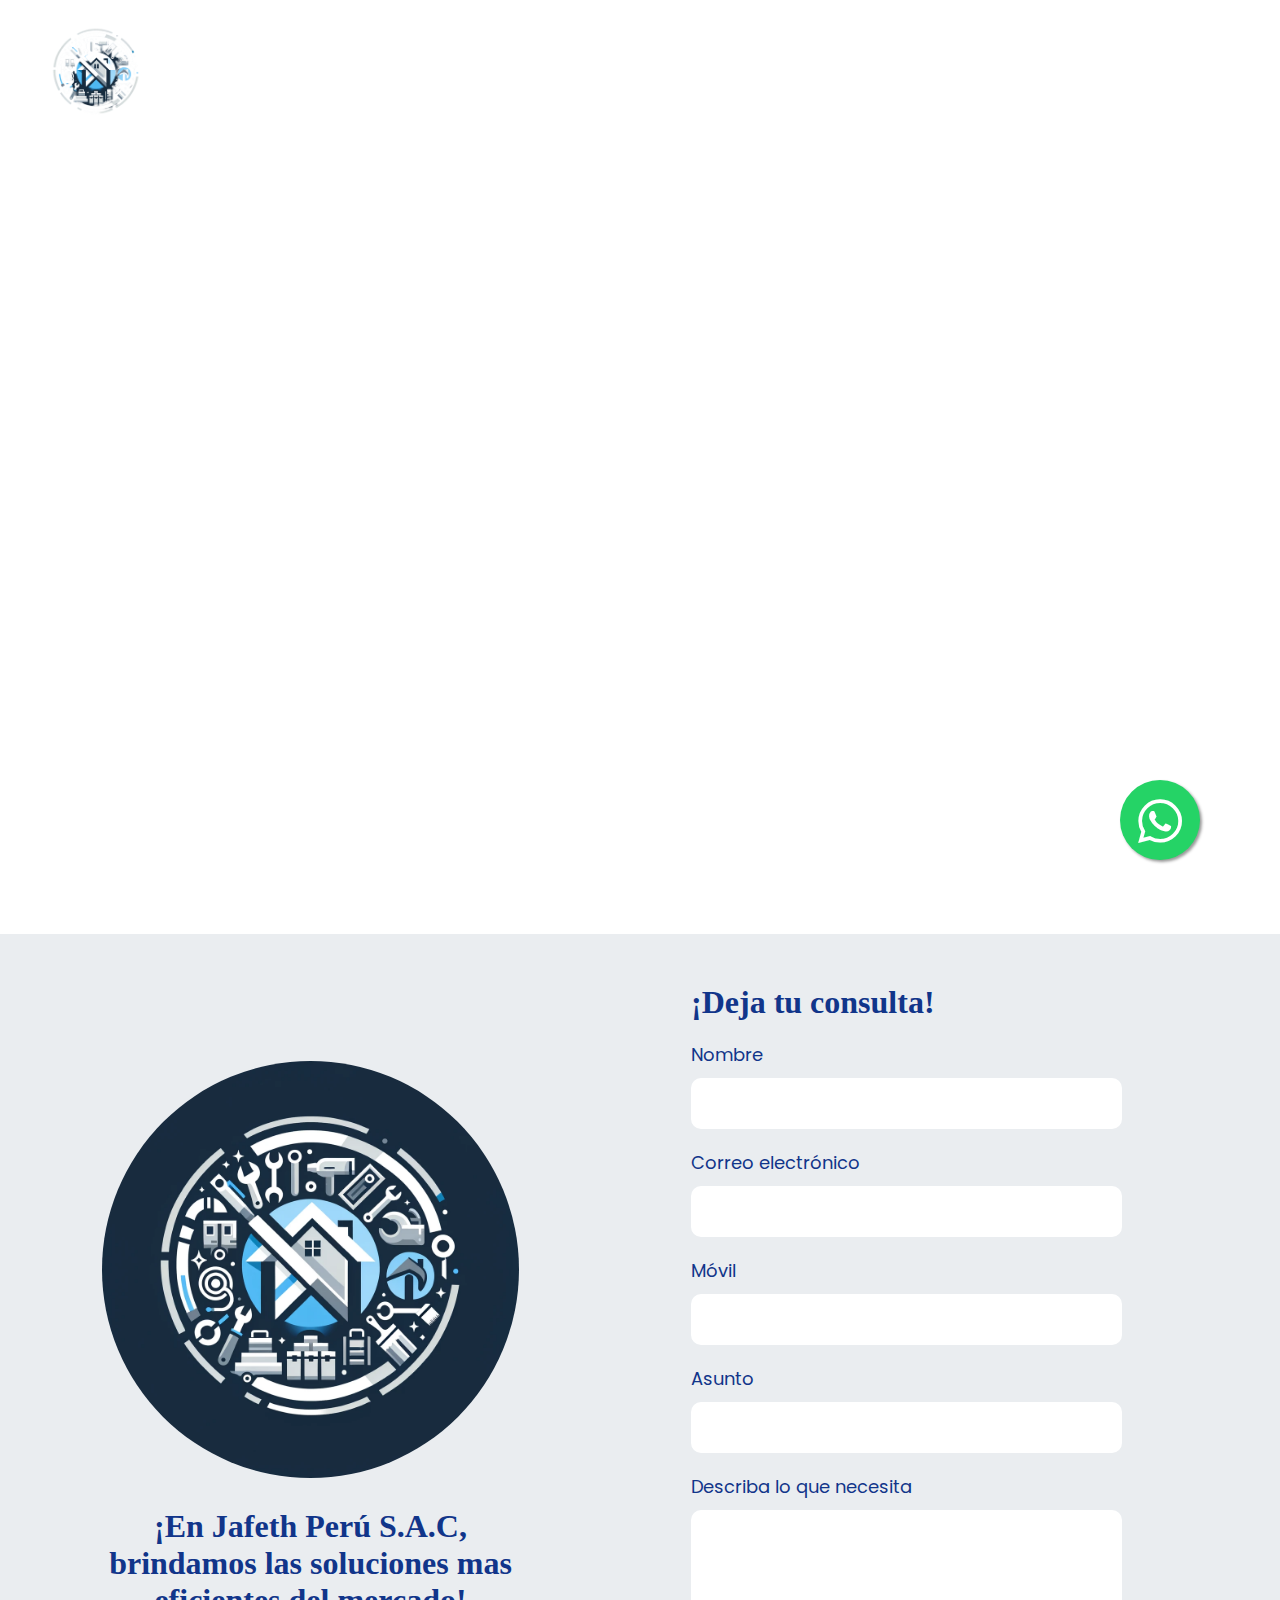
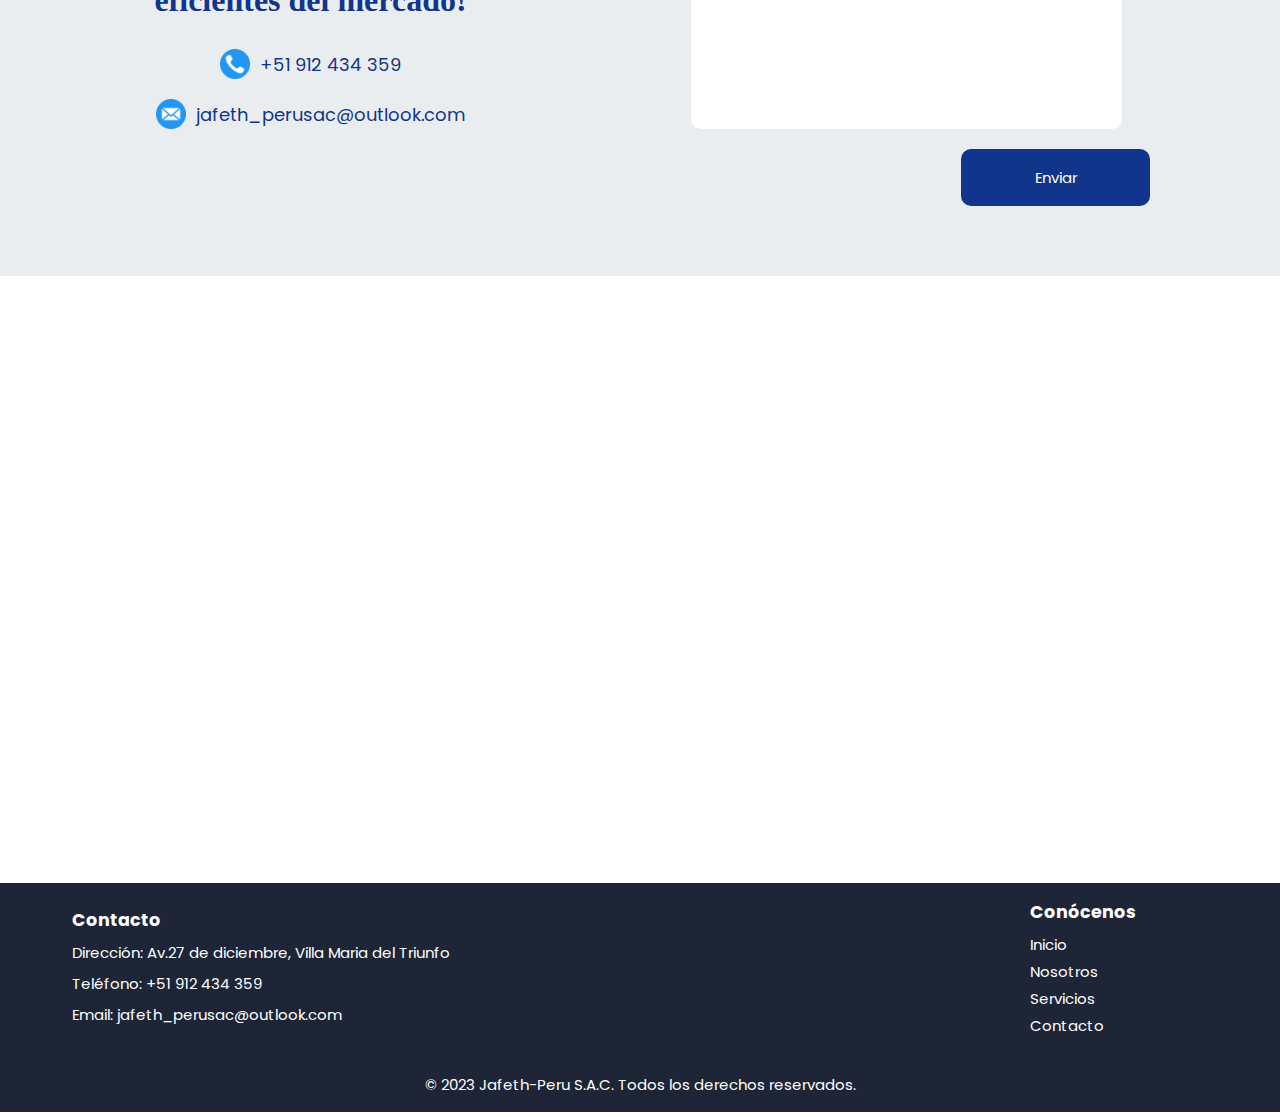
==== contacto.html @ a8d9c603 "FirstCommit" ====
<!DOCTYPE html>
<html lang="en">
<head>
    <meta charset="UTF-8">
    <meta name="viewport" content="width=device-width, initial-scale=1.0">
    <title>Jafeth_perusac</title>
    <link
    rel="stylesheet"
    href="https://cdn.jsdelivr.net/npm/swiper@11/swiper-bundle.min.css"
    />
    <link rel="stylesheet" href="Styles/contacto.css">
    <link rel="stylesheet" href="Styles/whatsapp.css">

    <link rel="stylesheet" href="https://use.fontawesome.com/releases/v5.15.1/css/all.css">
</head>
<body>
    <a href="https://api.whatsapp.com/send?phone=+51912434359&text=¡Hola,%20no%20dudes%20en%20escribirnos!" class="float" target="_blank">
      <i class="fab fa-whatsapp my-float"></i>
    </a>
    <div class="star-effect-container">
        <header class = "header">  
            <div class="menu container">
                <a href="inicio.html" class="logo">
                    <img src="/Imagenes/Logo/Logo2.png" alt="">
                </a>
      

                <nav class="navbar">    
            
                    <div class=" right "></div>
                        <ul>
                            <li><a href="inicio.html">Inicio</a></li>
                            <li><a href="nosotros.html">¿Quienes somos?</a></li>
                            <li><a href="servicios.html">Servicios</a></li>
                            <li><a href="contacto.html">Contacto</a></li>
            
                        </ul>
                </nav>
                </div>

            
        </header>      

        <section class="Descripcion container">
            <h1>¡Contáctenos!</h1>
            <p>No dudes en escribirnos, atendemos todas tus consultas</p>
        </section>
    </div>
    <section id="contacto" class=" form_Inicio container" >
        <div class="form_Info">
   
            <img src="Imagenes/Logo/Logo3.png" alt="Imagen Central" class="central-img">
            <h1>¡En Jafeth Perú S.A.C, brindamos las soluciones mas eficientes del mercado!</h1>
            <div class="info-item">
              <img src="Imagenes/Contacto/Iconos/llamada.png" alt="Teléfono" class="icon">
              <p>+51 912 434 359</p>
            </div>
            <div class="info-item">
              <img src="Imagenes/Contacto/Iconos/correo.png" alt="Email" class="icon">
              <p>jafeth_perusac@outlook.com</p>
            </div>
        </div>
        <div class=" formularioI">
            <h2>¡Deja tu consulta!</h2> 
            <form action="https://formsubmit.co/jafeth_perusac@outlook.com" method="POST"><!-- no olvidar ajustar correo -->
                <label for="name">Nombre</label>
                <input type="text" name="name" id="name" pattern="[A-Za-z ]+" title="Por favor, ingrese solo letras." required>

                <label for="email">Correo electrónico</label>
                <input type="email" name="email" id = "email" required>

                <label for="number">Móvil</label>
                <input type="text" name="number" id="number" maxlength="9" minlength="9" pattern="\d{9}" oninput="this.value = this.value.replace(/[^0-9]/g, '').replace(/(\..*)\./g, '$1');" required>
                
                <label for="subject">Asunto</label>
                <input type="text" name="subject" id = "subject" required>

                <label for="solicitud">Describa lo que necesita</label>
                <textarea name="solicitud" id="solicitud" cols="30" rows="5" required></textarea>   

                <input class="btn" type="submit" value="Enviar">
                <!--<input type="hidden" name="_subject" value="¡Nuevo envío!">
                Asegúrate de que la URL a la que rediriges es correcta y accesible -->
                <input type="hidden" name="_next" value="http://127.0.0.1:5500/gracias.html">
                <input type="hidden" name="_captcha" value="false">
            </form>
        </div>

    </section>





    <section class="Ubicacion container">
        <div class="mapa ">
          <iframe src="https://www.google.com/maps/embed?pb=!1m18!1m12!1m3!1d7799.61566493672!2d-76.93246013590644!3d-12.193475258888975!2m3!1f0!2f0!3f0!3m2!1i1024!2i768!4f13.1!3m3!1m2!1s0x9105b93842ca3095%3A0xd90f2633d838386f!2sAv.%2027%20de%20Diciembre%20466%2C%20Lima%2015818%2C%20Per%C3%BA!5e0!3m2!1ses-419!2ses!4v1702556158304!5m2!1ses-419!2ses" width="100%" height="600" style="border:0;" allowfullscreen="" loading="lazy" referrerpolicy="no-referrer-when-downgrade"></iframe>
        </div>
    </section>
    
<script src="js/contacto.js"></script>
</body>
<footer class="site-footer container">
  <div class="contenedor">
    <div class="footer-content">
      <h3>Contacto</h3>
      <p>Dirección: Av.27 de diciembre, Villa Maria del Triunfo</p>
      <p>Teléfono: +51 912 434 359</p>
      <p>Email: jafeth_perusac@outlook.com</p>
    </div>
    <div class="footer-social">
      <h3>Conócenos</h3>
      <a href="inicio.html" target="_blank">Inicio</a>
      <a href="nosotros.html" target="_blank">Nosotros</a>
      <a href="servicios.html" target="_blank">Servicios</a>
      <a href="contacto.html" target="_blank">Contacto</a>
    </div>
  </div>
  <div class="footer-bottom">
    <p>© 2023 Jafeth-Peru S.A.C. Todos los derechos reservados.</p>
  </div>
</footer>
</html>
---- Styles/contacto.css ----
@import url('https://fonts.googleapis.com/css2?family=Oswald:wght@400;500;600&family=Poppins:wght@400;500;600;700;800&display=swap');
*{
    margin: 0;
    padding: 0;
    text-decoration: none;
    box-sizing: border-box;
    list-style: none;
}
body{
    margin: 0;
    padding: 0;
    font-family: 'Poppins', sans-serif;
    position: relative;
}
.header {
    padding-top: 1.25rem; /* 20px */
    padding-left: 1.875rem; /* 30px */
}
.star-effect-container {
    position: relative;
    z-index: 1;
    max-width: 100%;
    overflow: hidden;
}
.header, .Descripcion {
    position: relative;
    z-index: 2;
}
canvas {
    position: fixed;
    top: 0;
    left: 0;
    width: 100%;
    height: 100%;
    z-index: 0;
}
img{
    max-width: 100%;
}
.container {
    max-width: 100vw;
    margin: 0 auto;
}
.menu {
    display: flex;
    align-items: center;
    justify-content: space-between;
    width: 100%;
}
.navbar{
    display: flex;
}
.navbar ul li {
    padding: 0 1.25rem; /* 20px */
}
.menu .navbar ul {
    display: flex;
    margin-left: auto;
}
.menu .navbar ul li a {
    display: flex;
    font-size: 1.5625rem; /* 25px */
    padding: 1.25rem; /* 20px */
    color: white;
    font-family: 'Playfair Display', serif;
}
.logo{
    width: 100%;
    max-width: 6.25rem; /* 100px */
    height: auto;
    transform: translateX(1.875rem); /* 30px */
}
#menu {
    display: none;
}
.menu label {
    cursor: pointer;
    display: none;
}
.Descripcion {
    display: flex;
    flex-direction: column;
    align-items: center;
    justify-content: center;
    width: 100vw;
    height: 90vh;
    color: white;
    margin: 0;
    padding: 0;
}
.Descripcion h1 {
    font-size: 3.4375rem; /* 55px */
    text-align: center;
    font-family: 'Playfair Display', serif;
}
.Descripcion p {
    color: white;
    font-size: 1.875rem; /* 30px */
    font-family: 'Poppins', sans-serif;
    margin-bottom: 5rem; /* 80px */
}
.form_Inicio {
    background-color: #eaedf0;
    padding: 3.125rem; /* 50px */
    background-position: center;
    background-repeat: no-repeat;
    background-size: cover;
    width: auto;
    display: flex;
    flex-wrap: wrap;
    align-items: center;
    justify-content: space-between;
}
.form_Info {
    flex: 1 0 40%;
    max-width: 50%;
    display: flex;
    flex-direction: column;
    align-items: center;
    justify-content: center;
    width: 50%;
}
.form_Info h1 {
    text-align: center;
    padding: 0 1.875rem; /* 30px */
    margin-bottom: 1.875rem; /* 30px */
    color: #11358A;
    font-family: 'Playfair Display', serif;
}
.central-img {
    max-width: 100%;
    height: auto;
    width: 60%;
    margin-bottom: 1.875rem; /* 30px */
    border-radius: 18.75rem; /* 300px */
}
.info-item {
    display: flex;
    align-items: center;
    margin-bottom: 1.25rem; /* 20px */
}
.info-item .icon {
    width: 1.875rem; /* 30px */
    margin-right: 0.625rem; /* 10px */
}
.info-item p {
    color: #11358A;
    font-size: 1.125rem; /* 18px */
}
.formularioI {
    flex: 1 0 calc(50% - 100px);
    display: flex;
    flex-direction: column;
    margin-left: 7.5rem; /* 120px */
}
.form_Inicio h2 {
    color: #11358A;
    font-size: 2.1875rem; /* 35px */
    margin-bottom: 1.25rem; /* 20px */
    font-family: 'Playfair Display', serif;
}
/* Continuar con las demás reglas... */

form {
    display: flex;
    flex-direction: column;
    width: 100%;
}
label {
    font-size: 1.125rem; /* 18px */
    color: #11358A;
    margin-bottom: 0.625rem; /* 10px */
    font-family: 'Poppins', sans-serif;
}
input, textarea {
    padding: 1.0625rem 0.875rem; /* 17px 14px */
    background-color: white;
    border: 0;
    font-size: 0.9375rem; /* 15px */
    color: black;
    width: 80%;
    margin-bottom: 1.25rem; /* 20px */
    border-radius: 0.625rem; /* 10px */
    resize: none;
}
input::-webkit-outer-spin-button,
input::-webkit-inner-spin-button {
    -webkit-appearance: none;
    margin: 0;
}
.focus {
    outline: 1px solid blue; /* Corregido de 'ipx' a '1px' */
}
.btn {
    background-color: #11358A;
    width: 9.375rem; /* 150px */
    align-self: flex-end;
    cursor: pointer;
    color: white;
    margin-right: 8.125rem; /* 130px */
    font-family: 'Poppins', sans-serif;
}
.btn:hover {
    background-color: #219BF9;
}

/* Reglas base para el footer */
.site-footer {
    padding: 1rem 0; /* Reduce el padding vertical para disminuir la altura */
    background-color: #1d2536;
    color: #fff;
    font-size: 0.9375rem; /* 15px */
    clear: both;
}

.site-footer .contenedor {
    display: flex;
    justify-content: space-between;
    align-items: center;
    flex-wrap: wrap;
    padding: 0 1rem; /* Reduce el padding horizontal */
    max-width: 90vw;
   
}

.footer-content,
.footer-social {
    margin-bottom: 0.5rem; /* Reduce el margen para disminuir la altura */
}
.footer-content h3,
.footer-social h3 {
    margin-bottom: 0.5rem; /* Reduce el margen */
    margin-left: 3.5rem;
}
.footer-content p,
.footer-social a {
    margin-bottom: 0.5rem; /* Reduce el margen */
    margin-left: 3.5rem;
}

.footer-social a {
    display: block;
    margin-bottom: 0.25rem; /* Reduce el margen */
    color: #fff;
    text-decoration: none;
}

.footer-social a:hover {
    text-decoration: underline;
}

.footer-bottom {
    text-align: center;
    width: 100%;
    padding-top: 1rem; /* Reduce el padding superior */
    margin-top: 0.5rem; /* Reduce el margen superior */
    max-height: auto; /* Ajuste para permitir que el contenido defina la altura */
}
@media only screen and (max-width: 480px) {
    .header {
        padding-top: 0.5rem; /* Reduce aún más el padding superior */
        padding-left: 0.5rem; /* Reduce el padding izquierdo */
    }
    .navbar ul li {
        padding: 0 0.25rem; /* Espaciado más estrecho en la navegación */
    }
    .menu .navbar ul li a {
        font-size: 0.9rem; /* Tamaño de fuente más pequeño para los enlaces */
    }
    .logo {
        max-width: 3rem; /* Tamaño más pequeño del logo */
        transform: translateX(0.5rem);
    }
    
    .information {
        flex-direction: column; /* Los elementos se apilan verticalmente */
        margin-bottom: 1rem;
    }
    .Descripcion h1 {
        font-size: 1.65rem; /* Reducir tamaño de fuente */
    }
    .Descripcion p {
        font-size: 1.2rem; /* Reducir tamaño de fuente */
        margin-bottom: 2rem; /* Ajustar margen */
        text-align: center;
    }
    .form_Inicio {
        flex-direction: column;
        align-items: center;
    }

    .formularioI, .form_Info {
        margin: 0;

        
    }
    
    
    .central-img, .info-item .icon .icon, .formularioI {
        width: 100%; /* Ajustar ancho */
        margin-bottom: 1rem;
        
        
    }
    .form_Info{
        margin-bottom: 2rem;
    }
    .form_Info h1{
        text-align: center;
        font-size: 1.65rem;
        
    }
    .form_Info p{
        font-size: 1.2rem;
    }
    
    .formularioI h2{
        font-size: 1.65rem;
    }
    .formularioI .label{
        font-size: 1.2rem;
    }
    /* Estilos para el botón dentro de .formularioI */
    .formularioI .btn {
        width: 80%; /* Ajusta el ancho para coincidir con los inputs */
        margin: 1.5rem 0.5rem; /* Centra el botón horizontalmente y añade espaciado superior e inferior */
        display: block; /* Asegura que el botón se muestre en su propia línea */
        margin-right: 4rem;
    }
    .footer-content, .footer-social {
        flex-direction: column;
        align-items: center;
    }
}
@media only screen and (min-width: 481px) and (max-width: 1366px) {
    .header {
        padding-top: 1.5rem; /* Ajustar el padding */
        padding-left: 1.5rem;
    }
    .menu .navbar ul li a {
        font-size: 1.7rem; /* Ajustar tamaño de fuente */
        padding: 0.75rem; /* Ajustar padding */
    }
    .logo {
        max-width: 6rem; /* Aumenta el tamaño del logo */
        transform: translateX(1.5rem); /* Ajusta la posición del logo */
    }
    .Descripcion h1 {
        font-size: 2.5rem; /* Ajustar tamaño de fuente */
    }
    .Descripcion p {
        font-size: 1.2rem; /* Ajustar tamaño de fuente */
        margin-bottom: 3rem; /* Ajustar margen */
    }
    .form_Info {
        flex-direction:column;
        max-width: 80%;
    }
    .central-img, .info-item .icon .icon, .formularioI {
        width: 80%; /* Ajustar ancho */
    }
    .form_Inicio h2, .label, .input, textarea {
        font-size: 2rem; /* Ajustar tamaño de fuente */
    }
    .btn {
        width: 35%; /* Ajustar ancho del botón */
        margin-right: 5rem;
    }
    .footer-content, .footer-social {
        flex-direction: row;
        justify-content: space-between;
    }
}
---- Styles/whatsapp.css ----
.float {
    position: fixed;
    width: 80px;
    height: 80px;
    bottom: 40px;
    right: 80px;
    background-color: #25d366;
    color: #FFF;
    border-radius: 50%;
    text-align: center;
    font-size: 50px;
    box-shadow: 2px 2px 3px #999;
    z-index: 100;
  }
  
  .float:hover {
    text-decoration: none;
    color: #25d366;
    background-color: #fff;
  }
  
  .my-float {
    margin-top: 16px;
  }
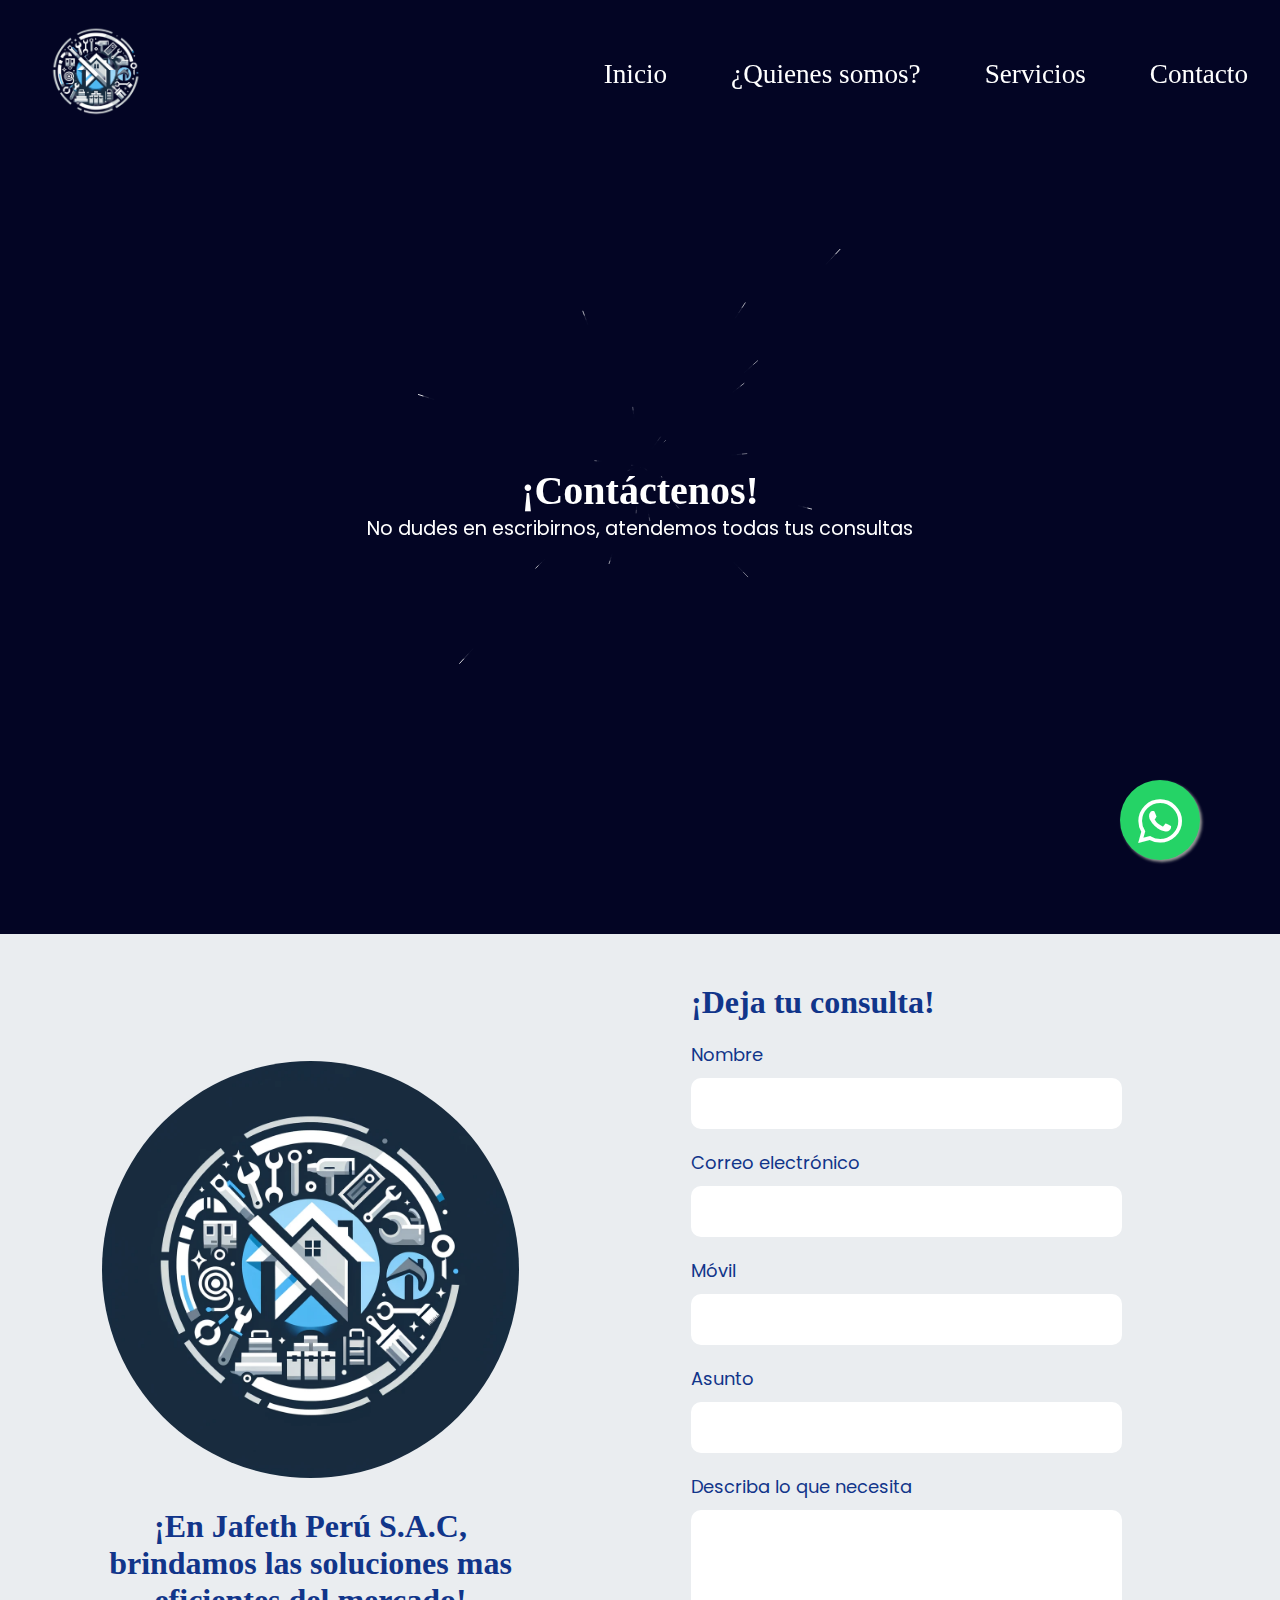
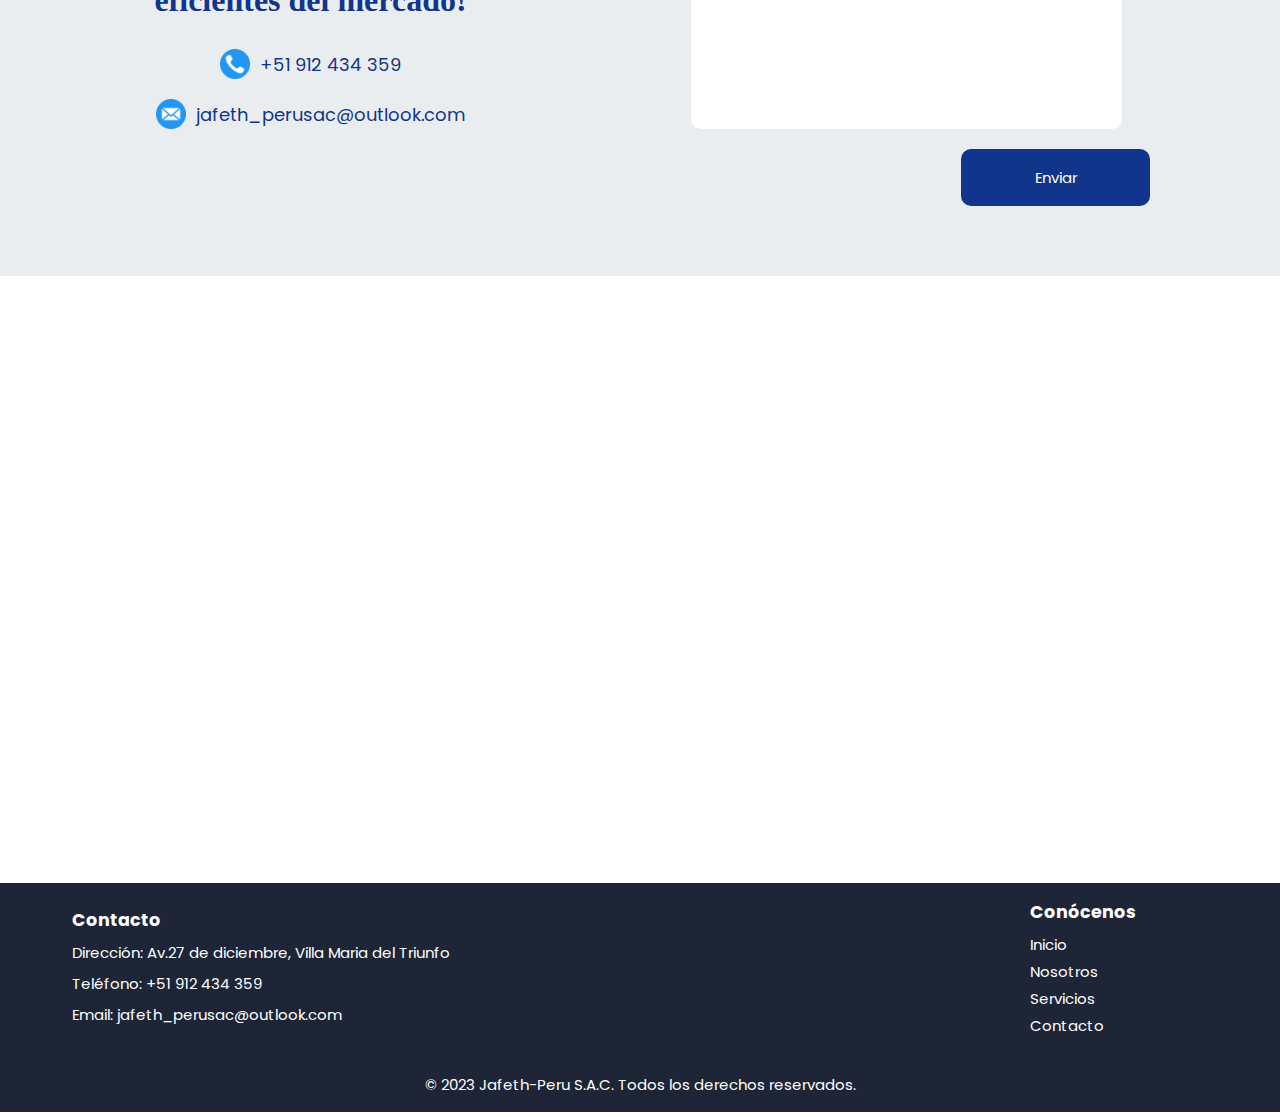
==== commit 33517672: "Update contacto.html" ====
--- a/contacto.html
+++ b/contacto.html
@@ -20,7 +20,7 @@
     <div class="star-effect-container">
         <header class = "header">  
             <div class="menu container">
-                <a href="inicio.html" class="logo">
+                <a href="index.html" class="logo">
                     <img src="/Imagenes/Logo/Logo2.png" alt="">
                 </a>
       
@@ -29,7 +29,7 @@
             
                     <div class=" right "></div>
                         <ul>
-                            <li><a href="inicio.html">Inicio</a></li>
+                            <li><a href="index.html">Inicio</a></li>
                             <li><a href="nosotros.html">¿Quienes somos?</a></li>
                             <li><a href="servicios.html">Servicios</a></li>
                             <li><a href="contacto.html">Contacto</a></li>
@@ -98,7 +98,7 @@
         </div>
     </section>
     
-<script src="js/contacto.js"></script>
+<script src="JS/contacto.js"></script>
 </body>
 <footer class="site-footer container">
   <div class="contenedor">
@@ -110,7 +110,7 @@
     </div>
     <div class="footer-social">
       <h3>Conócenos</h3>
-      <a href="inicio.html" target="_blank">Inicio</a>
+      <a href="index.html" target="_blank">Inicio</a>
       <a href="nosotros.html" target="_blank">Nosotros</a>
       <a href="servicios.html" target="_blank">Servicios</a>
       <a href="contacto.html" target="_blank">Contacto</a>
@@ -120,4 +120,4 @@
     <p>© 2023 Jafeth-Peru S.A.C. Todos los derechos reservados.</p>
   </div>
 </footer>
-</html>+</html>
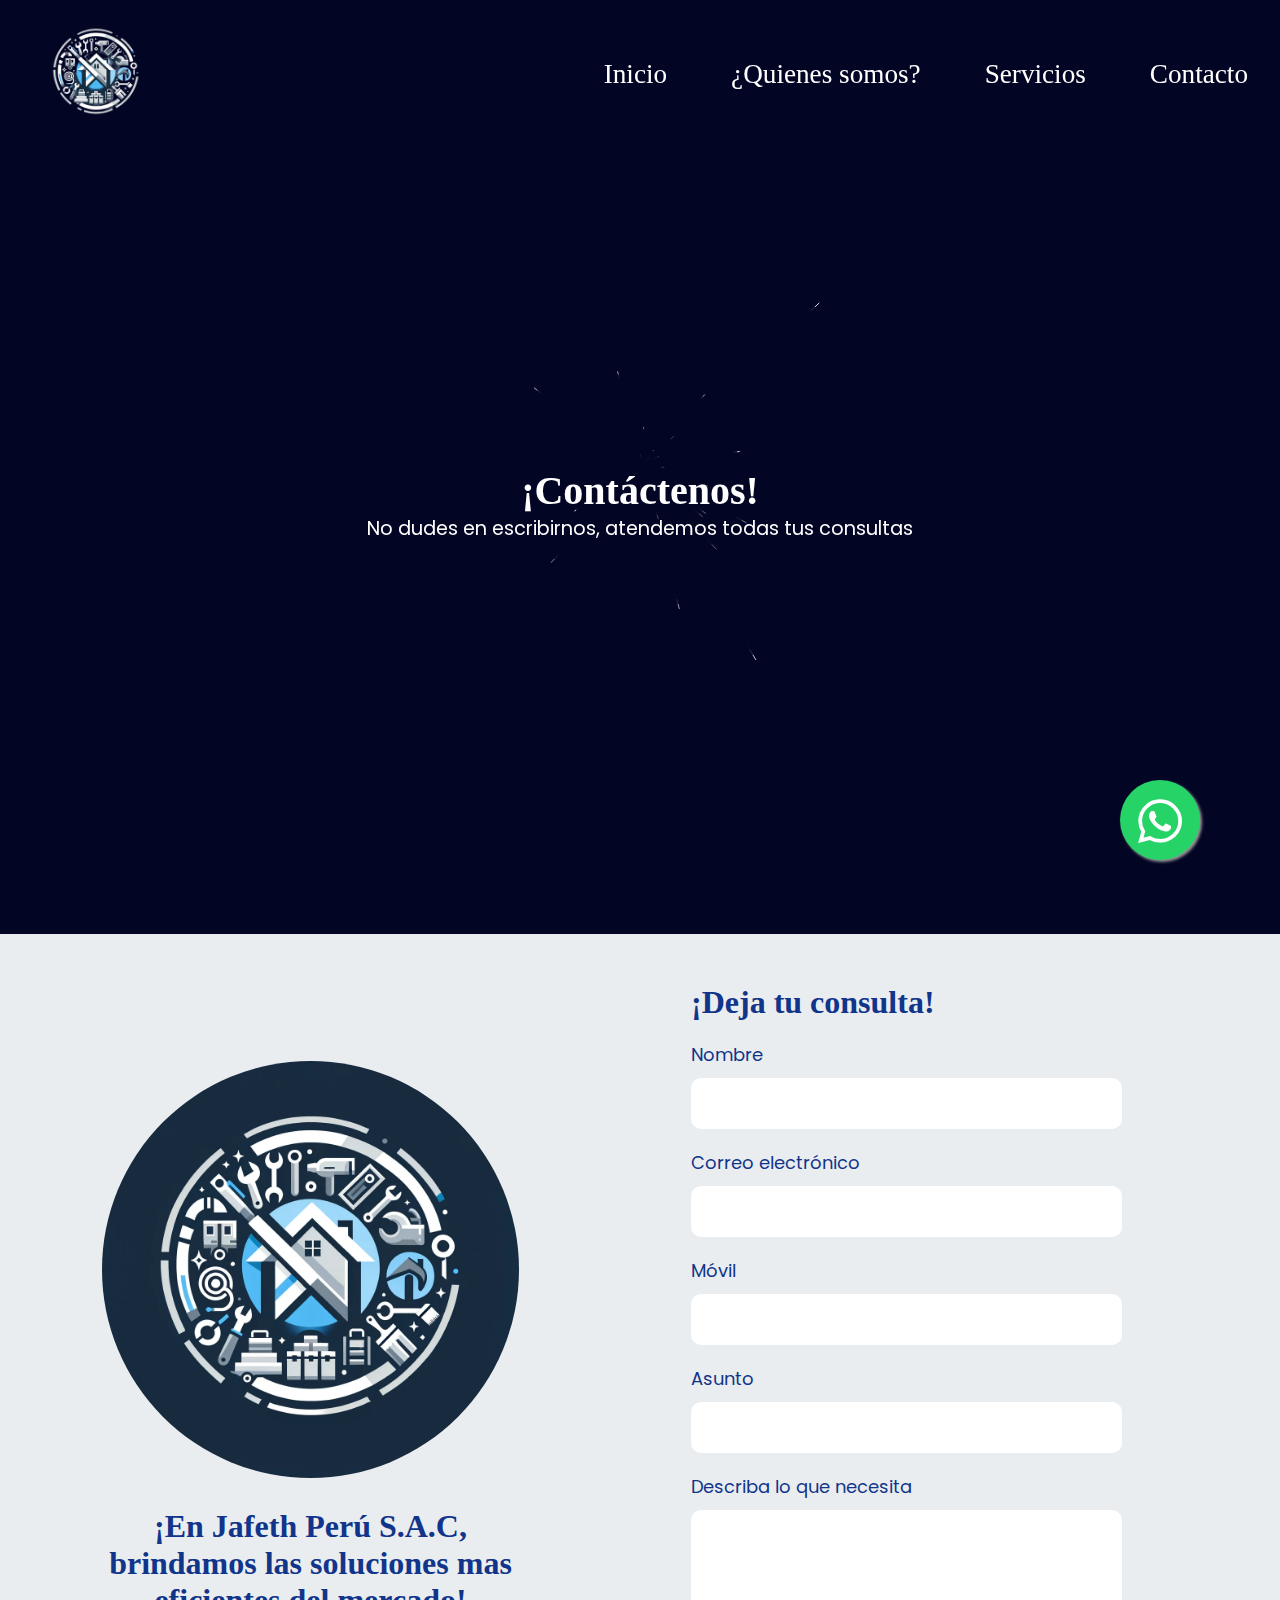
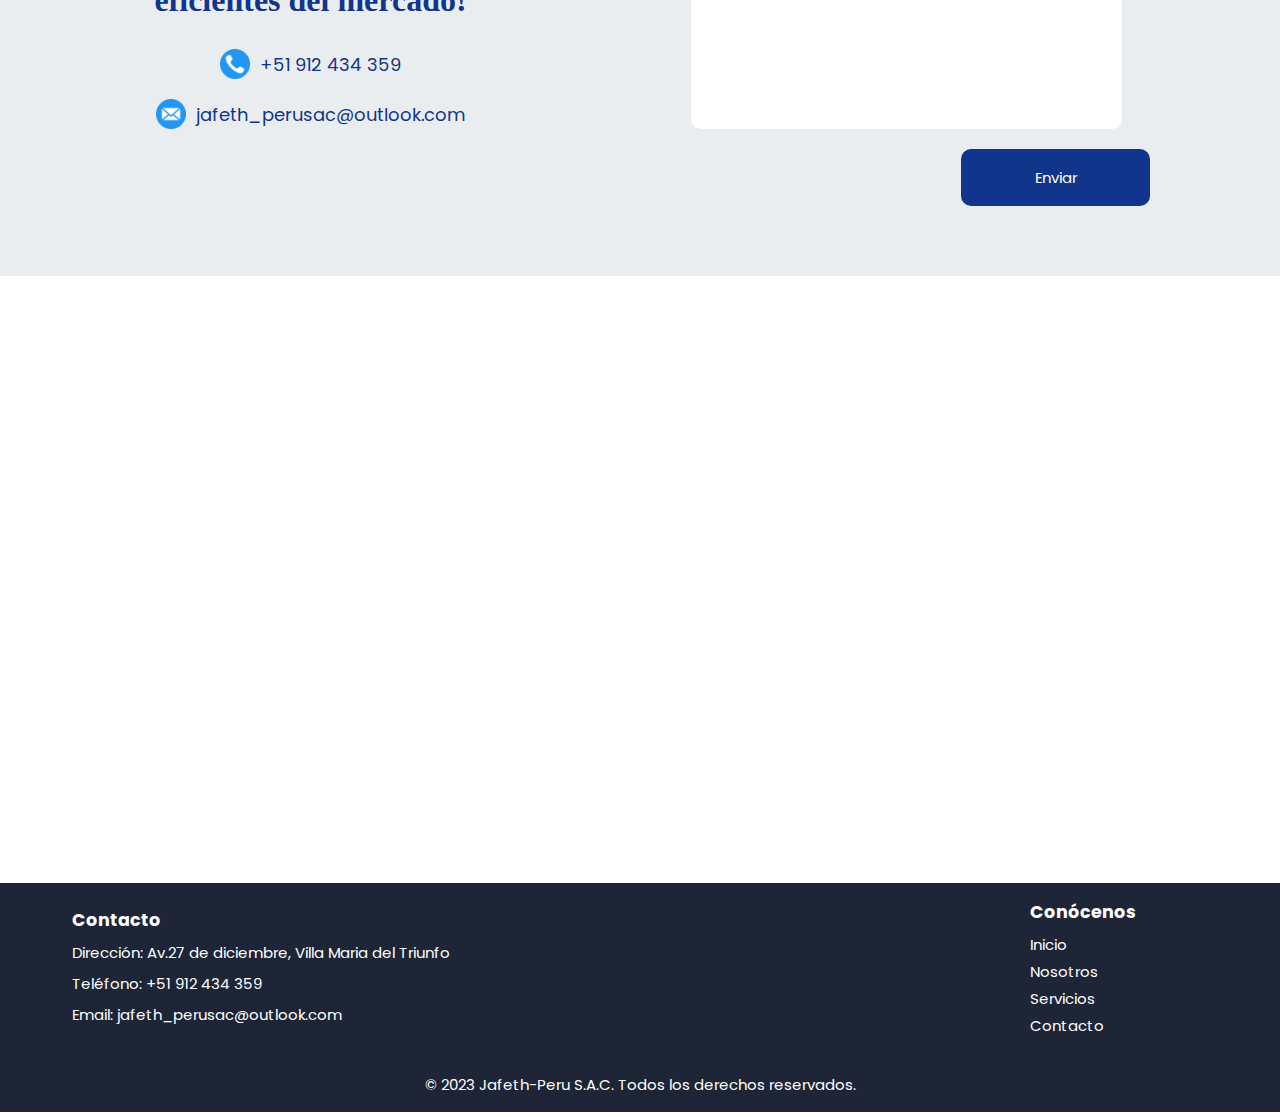
==== commit b68a01c3: "Update contacto.html" ====
--- a/contacto.html
+++ b/contacto.html
@@ -81,7 +81,7 @@
                 <input class="btn" type="submit" value="Enviar">
                 <!--<input type="hidden" name="_subject" value="¡Nuevo envío!">
                 Asegúrate de que la URL a la que rediriges es correcta y accesible -->
-                <input type="hidden" name="_next" value="http://127.0.0.1:5500/gracias.html">
+                <input type="hidden" name="_next" value="ServiciosGeneralesJafeth.github.io/gracias.html">
                 <input type="hidden" name="_captcha" value="false">
             </form>
         </div>
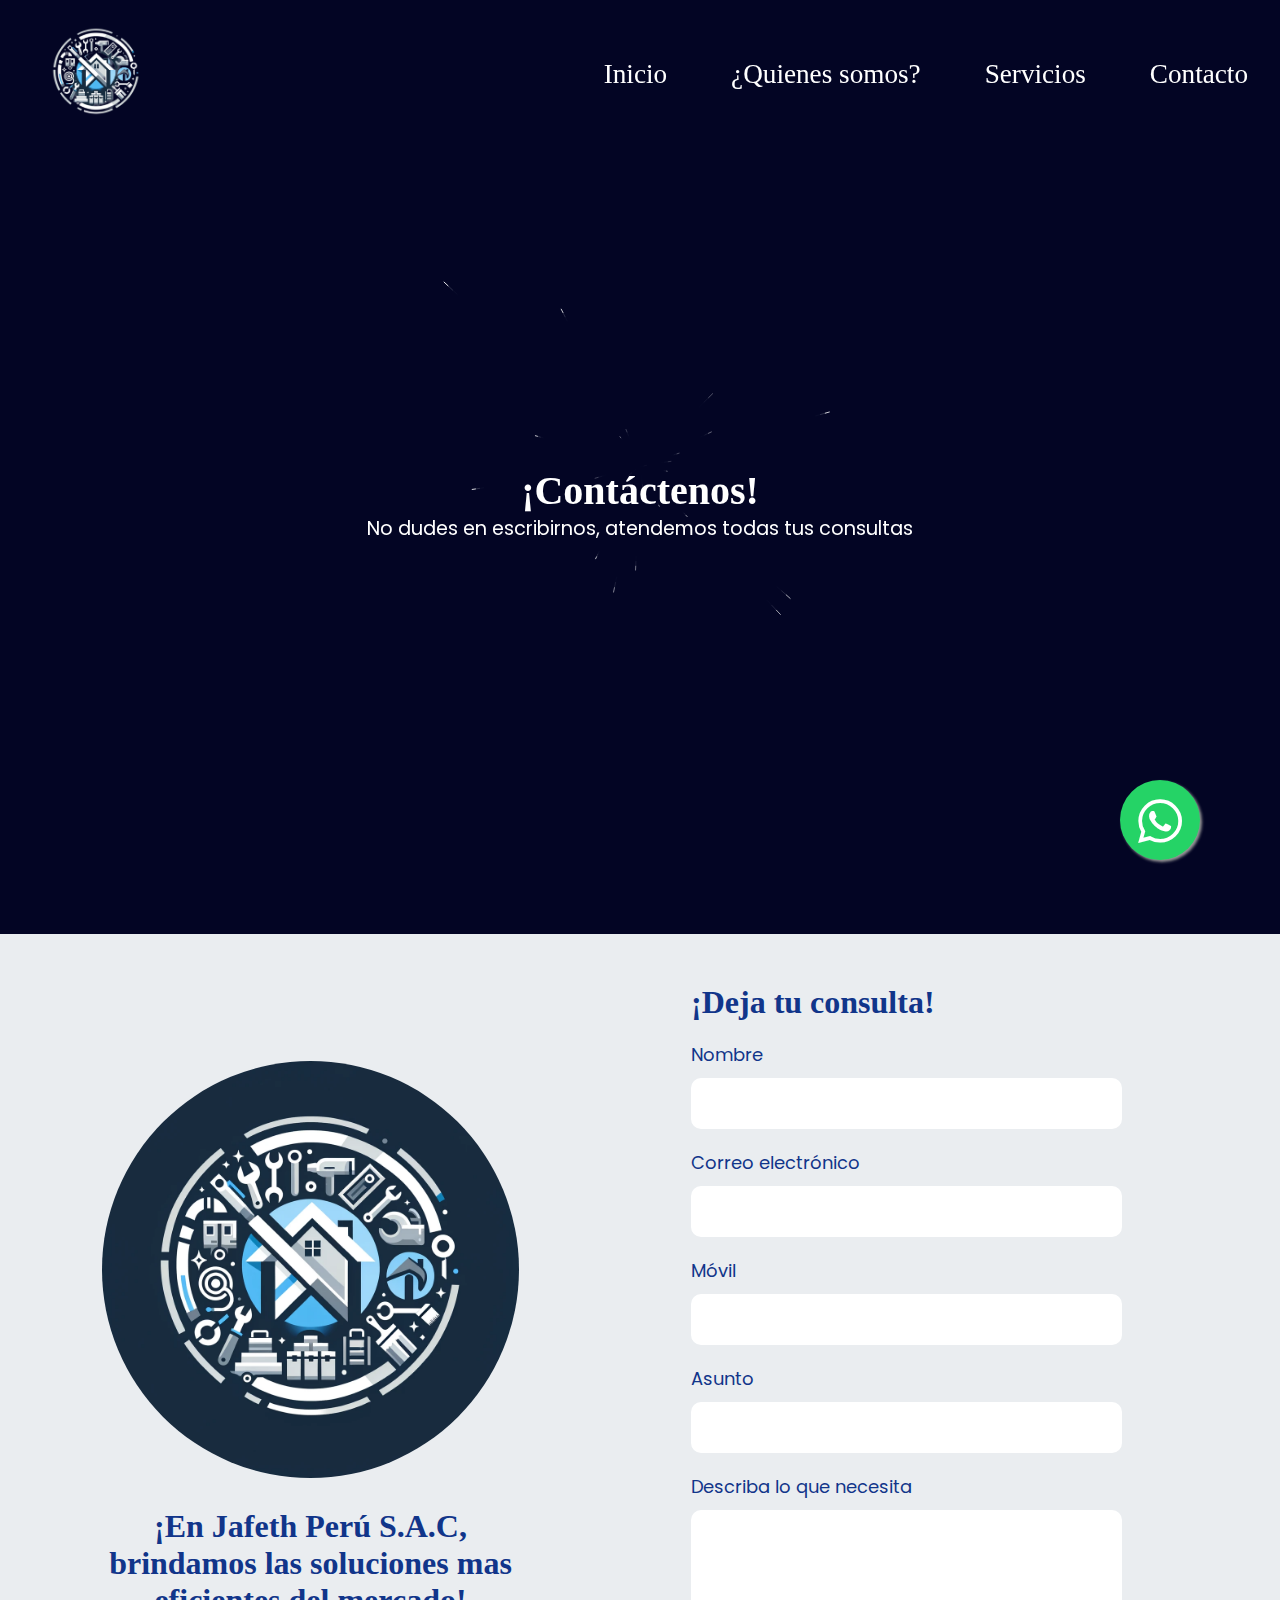
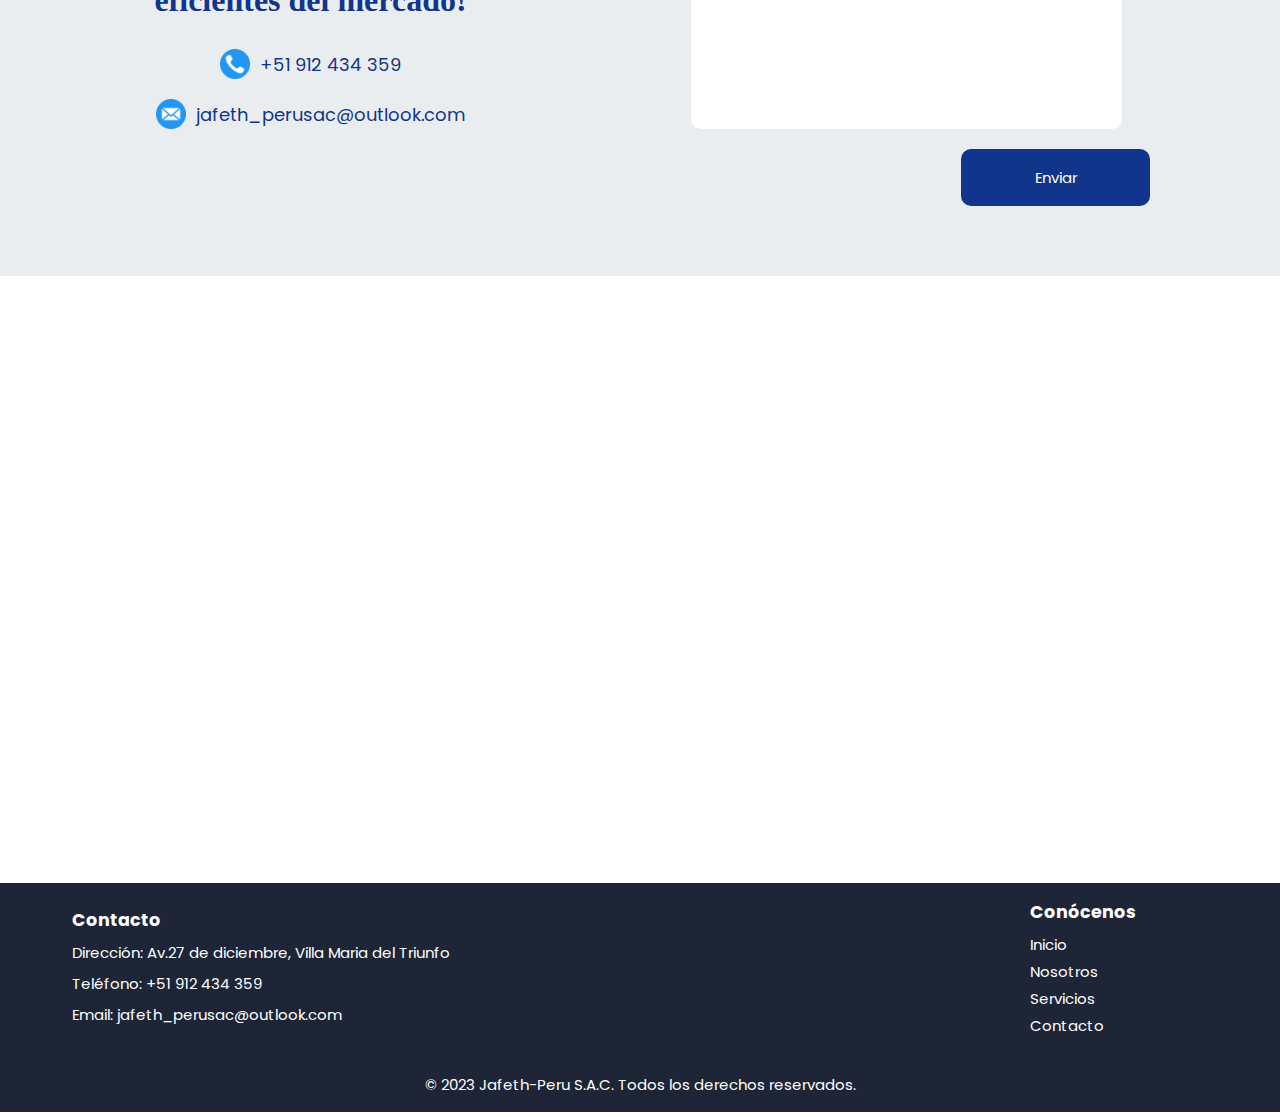
==== commit 6d2e8ae8: "Update contacto.html" ====
--- a/contacto.html
+++ b/contacto.html
@@ -81,7 +81,7 @@
                 <input class="btn" type="submit" value="Enviar">
                 <!--<input type="hidden" name="_subject" value="¡Nuevo envío!">
                 Asegúrate de que la URL a la que rediriges es correcta y accesible -->
-                <input type="hidden" name="_next" value="ServiciosGeneralesJafeth.github.io/gracias.html">
+                <input type="hidden" name="_next" value=" https://serviciosgeneralesjafeth.github.io/gracias.html">
                 <input type="hidden" name="_captcha" value="false">
             </form>
         </div>
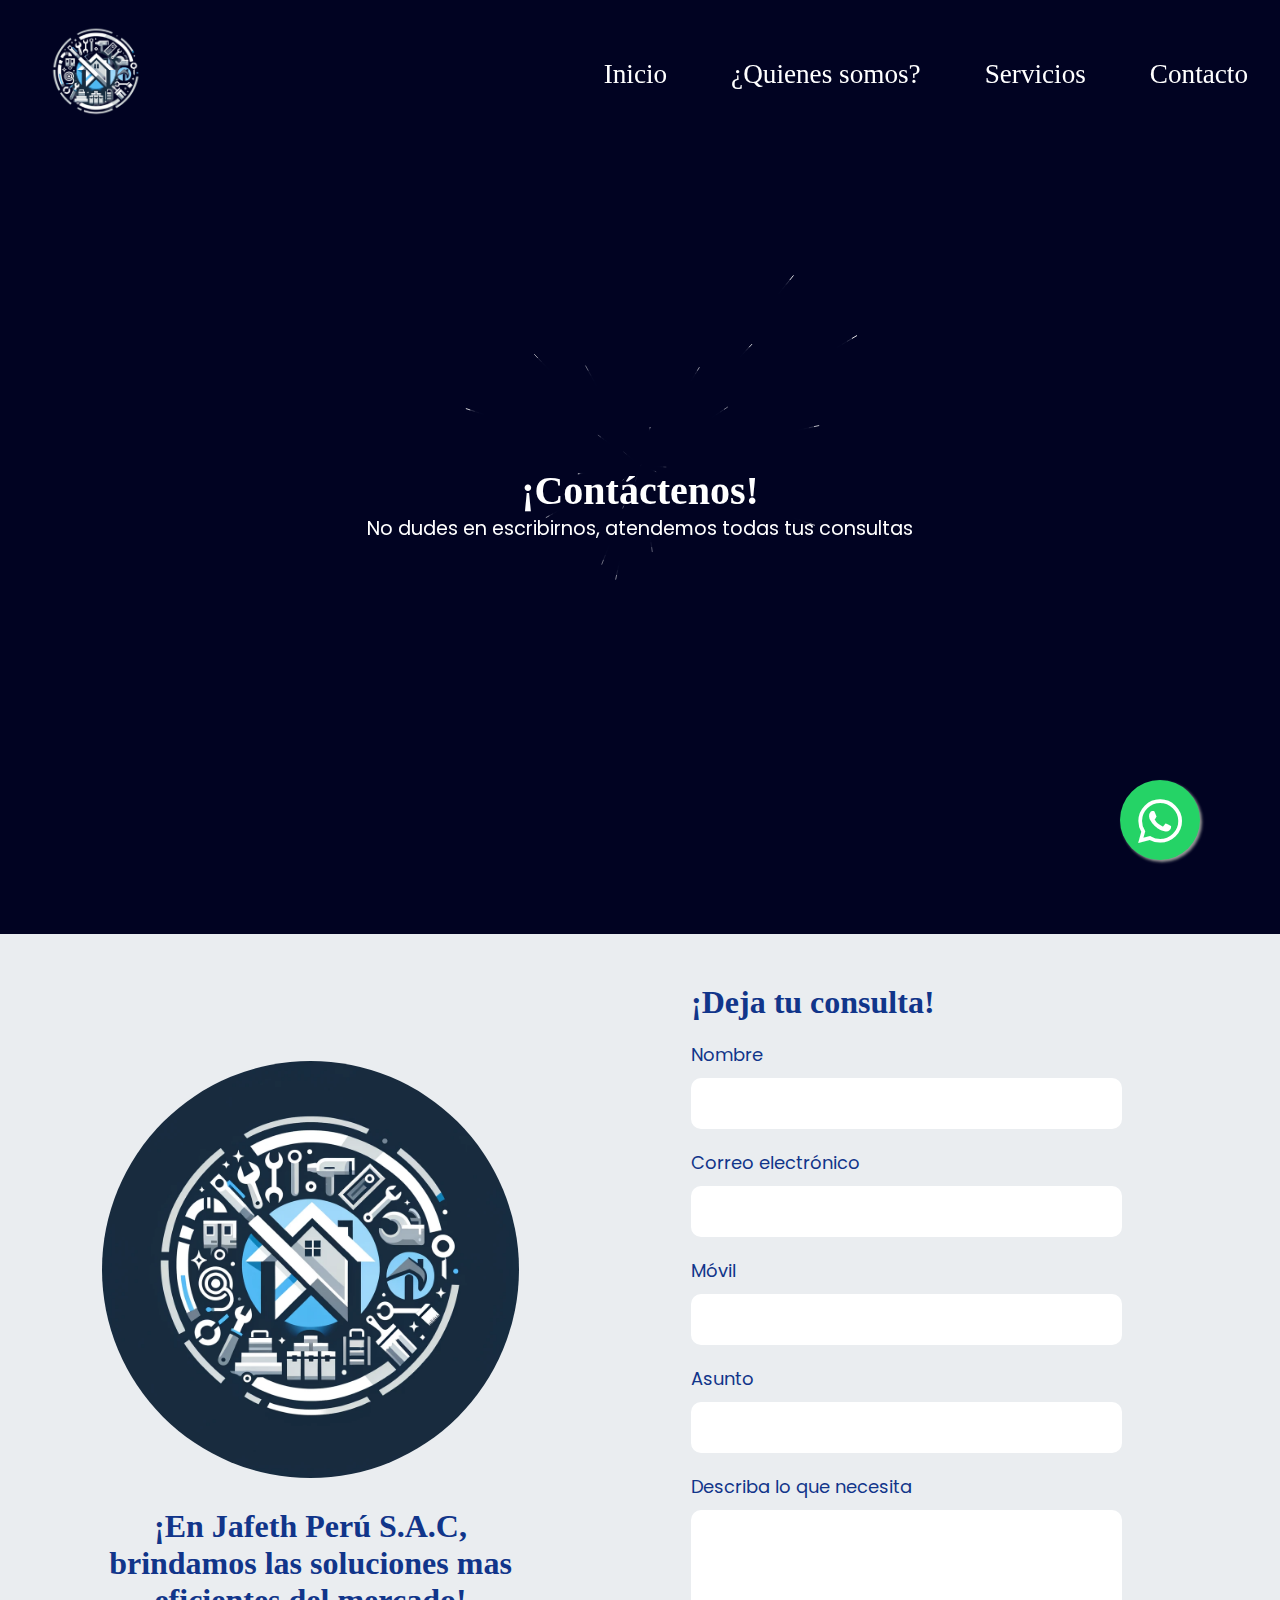
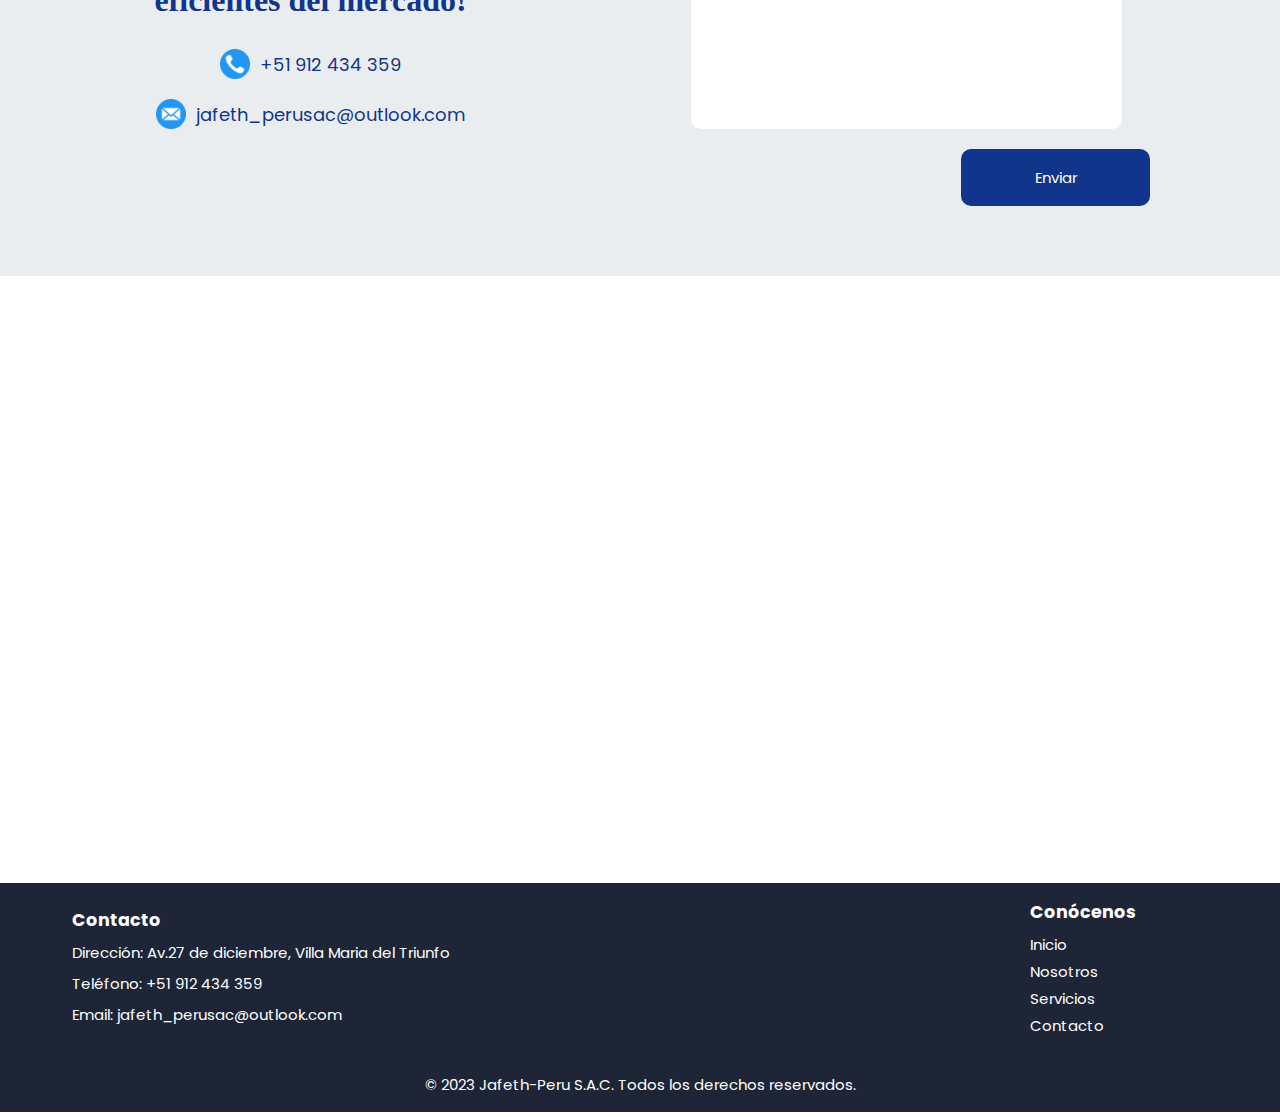
==== commit 40a45bae: "Update contacto.html" ====
--- a/contacto.html
+++ b/contacto.html
@@ -80,8 +80,8 @@
 
                 <input class="btn" type="submit" value="Enviar">
                 <!--<input type="hidden" name="_subject" value="¡Nuevo envío!">
-                Asegúrate de que la URL a la que rediriges es correcta y accesible -->
-                <input type="hidden" name="_next" value=" https://serviciosgeneralesjafeth.github.io/gracias.html">
+                Asegúrate de que la URL a la que rediriges es correcta y accesible 
+                <input type="hidden" name="_next" value=" https://serviciosgeneralesjafeth.github.io/gracias.html"> -->
                 <input type="hidden" name="_captcha" value="false">
             </form>
         </div>
